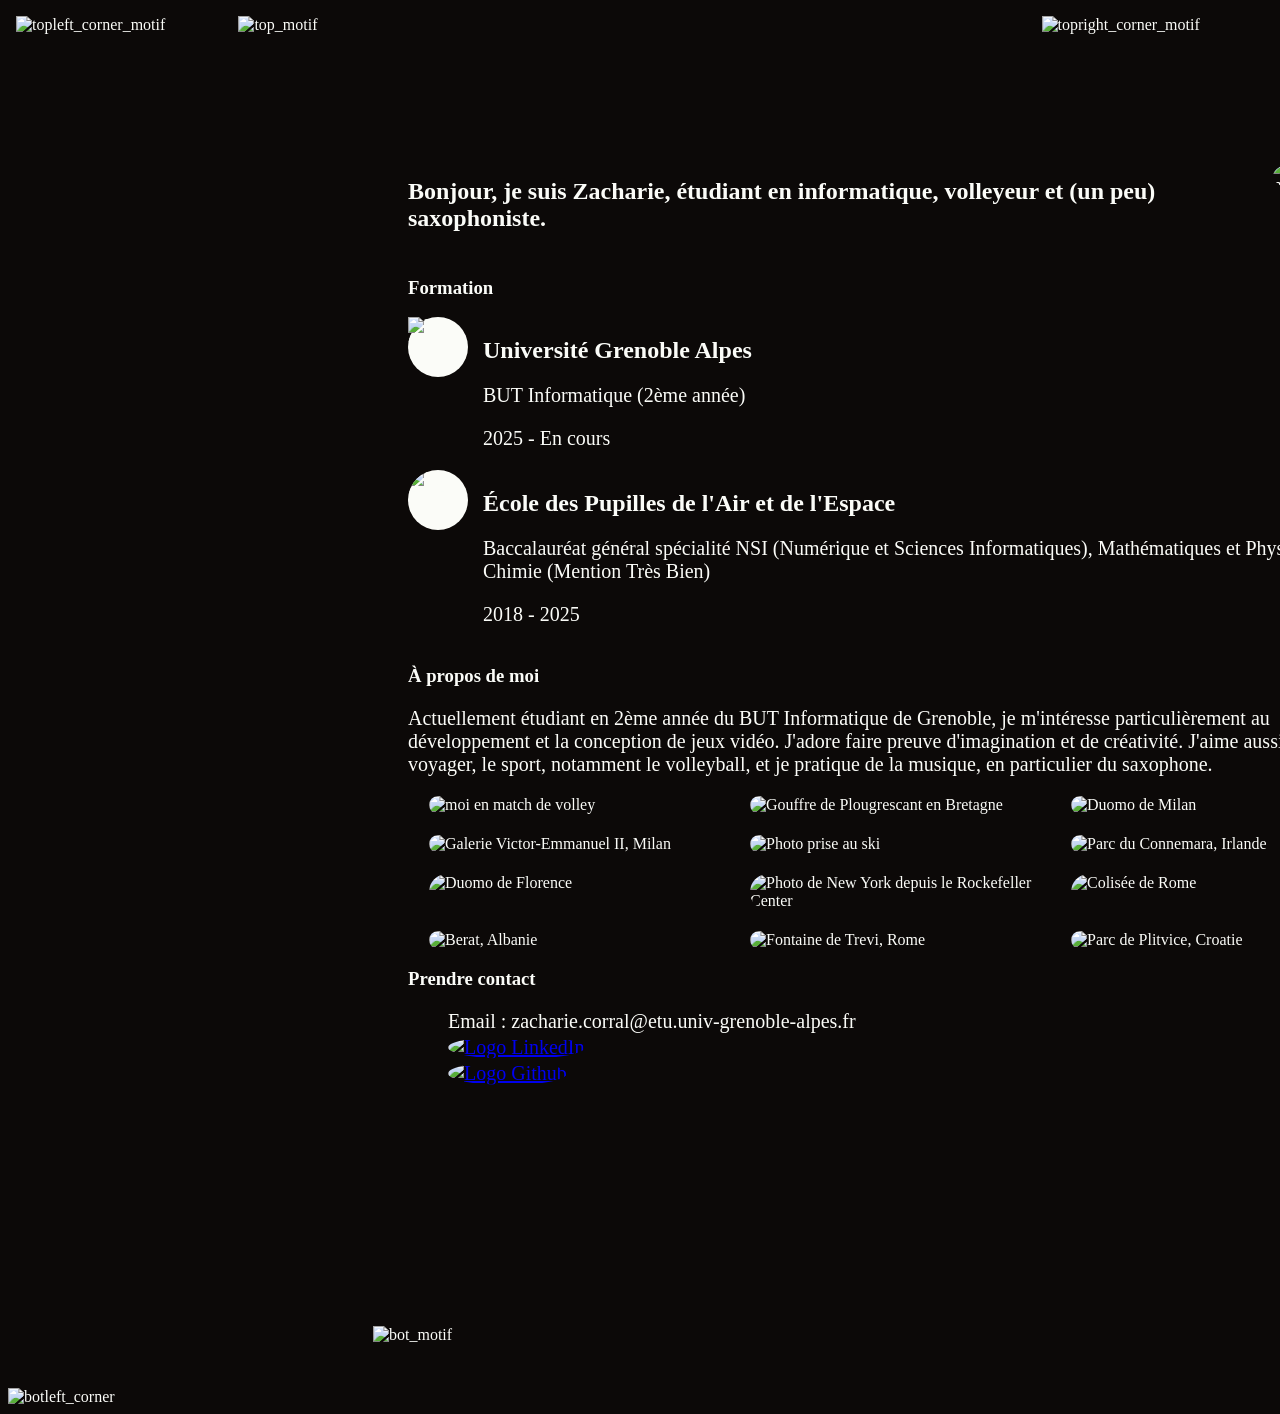
==== portfolio_accueil.html @ 8ca2fd8a "Tous le portfolio sauf la page avec la grille de projet Faut re-remplir la page de grille de projet " ====
<!DOCTYPE html>
<html>
    <head>
        <meta charset="UTF-8">
        <title>Portfolio Zacharie Corral</title>
        <link rel="stylesheet" href="accueil.css">
        <link rel="stylesheet" href="https://fonts.googleapis.com/css2?family=Poppins:wght@400;600&display=swap">
        <link rel="stylesheet" href="https://cdnjs.cloudflare.com/ajax/libs/font-awesome/6.5.1/css/all.min.css">
    </head>
    <body>
        <nav>
            <img class="topleft_corner" src="images/topleft_corner.png" alt="topleft_corner_motif">
            <img class="top_motif" src="images/top_motif.png" alt="top_motif">
            <img class="topright_corner" src="images/topright_corner.png" alt="topright_corner_motif">
        </nav>

        <main>
            <article>
                <div class="present">
                    <div class="present_txt">
                        <h1>Bonjour, je suis Zacharie, étudiant en informatique, volleyeur et (un peu) saxophoniste.</h1>
                    </div>

                    <div class="present_img">
                        <img class="img_moi" src="images/photo_moi.png" alt="photo de moi">
                    </div>
                </div>
                
                <section class="formations">
                    <h1>Formation</h1>
                    <div class="forma">
                        <div class="logo">
                            <img class="iut2logo" src="images/iut2_logo.png" alt="logo iut2"> 
                        </div>

                        <div class="formatxt">
                            <h2>Université Grenoble Alpes</h2>
                            <p>BUT Informatique (2ème année)</p>
                            <p class="annee">2025 - En cours</p>
                        </div>
                    </div>

                    <div class="forma">
                        <div class="logo">
                            <img class="epalogo" src="images/EPA_logo.png" alt="logo EPAE"> 
                        </div>

                        <div class="formatxt">
                            <h2>École des Pupilles de l'Air et de l'Espace</h2>
                            <p>Baccalauréat général spécialité NSI (Numérique et Sciences Informatiques), Mathématiques et Physique-Chimie (Mention Très Bien)</p>
                            <p class="annee">2018 - 2025</p>
                        </div>
                    </div>
                </section>

                <section class="moi">
                    <h1>À propos de moi</h1>
                    <p>Actuellement étudiant en 2ème année du BUT Informatique de Grenoble, je m'intéresse particulièrement  
                        au développement et la conception de jeux vidéo. J'adore faire preuve d'imagination et de créativité.
                        J'aime aussi beaucoup voyager, le sport, notamment le volleyball, et je pratique de la musique, en particulier du saxophone.</p>
                </section>

                <section class="photos">
                    <img class="photo" src="images/volley.png" alt="moi en match de volley" title="moi en match de volley">
                    <img class="photo" src="images/gouffre_de_plougrescant_bretagne.png" alt="Gouffre de Plougrescant en Bretagne" title="Gouffre de Plougrescant en Bretagne">
                    <img class="photo" src="images/duomo_di_milano.png" alt="Duomo de Milan" title="Duomo de Milan">
                    <img class="photo" src="images/galerie_victor_emanuelII.png" alt="Galerie Victor-Emmanuel II, Milan" title="Galerie Victor-Emmanuel II, Milan">
                    <img class="photo" src="images/ski.png" alt="Photo prise au ski" title="Photo prise au ski">
                    <img class="photo" src="images/connemara_irlande.png" alt="Parc du Connemara, Irlande" title="Parc du Connemara, Irlande">
                    <img class="photo" src="images/duomo_florence.png" alt="Duomo de Florence" title="Duomo de Florence"> 
                    <img class="photo" src="images/newyork.png" alt="Photo de New York depuis le Rockefeller Center" title="New York">
                    <img class="photo" src="images/colisee.png" alt="Colisée de Rome" title="Colisée de Rome">
                    <img class="photo" src="images/berat_albanie.png" alt="Berat, Albanie" title="Berat, Albanie">
                    <img class="photo" src="images/fontaine_de_trevi.png" alt="Fontaine de Trevi, Rome" title="Fontaine de Trevi, Rome">
                    <img class="photo" src="images/plitvice_croatie.png" alt="Parc de Plitvice, Croatie" title="Parc de Plitvice, Croatie">
                </section>

                <section class="contact">
                    <h1>Prendre contact</h1>
                    <ul>
                        <li>Email : zacharie.corral@etu.univ-grenoble-alpes.fr</li>
                        <li><a href="https://www.linkedin.com/in/zacharie-corral-5a66a73b1/"><img class="linkedin" src="images/linkedinlogo.png" alt="Logo LinkedIn"></a></li>
                        <li><a href="https://www.github.com/Zac-harie"><img class="github" src="images/githublogo.png" alt="Logo Github"></a></li>
                    </ul>
                </section>
            </article>
            
            <aside>
                <div class="side">
                    <a class="projlink" href="portfolio_projets.html"><h1>Projets</h1></a>
                    <a href="portfolio_projets.html"><img class="right_arrow" src="images/rightside_arrow.png" alt="right_arrow"></a>
                </div>
            </aside>
        </main>

        <footer>
            <img class="botleft_corner" src="images/botleft_corner.png" alt="botleft_corner">
            <img class="bot_motif" src="images/bot_motif.png" alt="bot_motif">
            <img class="botright_corner" src="images/botright_corner.png" alt="botright_corner">
        </footer>

    </body>
</html>
---- accueil.css ----
body{
    background-color: #0c0908;
    color: #fbfcf8;
    font-family:Perpetua;
}

nav {
    display: flex;
    justify-content: space-between; 
    align-items: flex-start;    
    height: 150px;
    width: 100%;               
    max-width: 1904px;           
    margin: 0 auto;            
    padding-top: 8px;          
    box-sizing: border-box;
}

.topleft_corner {
    width: 350px;
    margin-left: 8px;
}

.top_motif {
    flex-grow: 1;                 
    max-width: 1076px;            
    width: 100%;                  
    object-fit: contain;       
}

.topright_corner {
    width: 350px;
    margin-right: 8px;
}

main{
    display: flex;
    column-gap: 100px;
    margin-left: 400px;
}

.present{
    display: flex;
    height: 100px;
}

.img_moi{
    height: 150px;
    border-radius: 50%;
}

p, ul{
    font-size:20px;
}

ul {
    list-style: none;
}

ul img {
    width : 30px;
    margin-top: 3px;
    border-radius: 50%;
    transition: transform .2s;
}

ul img:hover{
    transform: scale(1.2);
    filter: drop-shadow(0 0 5px #e0e0dd);
}

.forma{
    display: flex;
    column-gap: 15px;
}

.logo{
    display: flex;
    background-color: #fbfcf8;
    height: 60px;
    width: 60px;
    border-radius: 50% ;
}

.iut2logo{
    height: 60px;
    width: 60px;
}

.epalogo{
    height: 60px;
    width: 60px;
    border-radius: 50%;
}

.photos{
    display: grid;
    grid-template-columns: 300px 300px 300px;
    padding-left: 21px;
    gap: 21px;
}

.photo{
    width: 300px;
    border-radius: 40px;
}

aside{
    min-width: 250px;
    max-height: 700px;
    display: flex;
    justify-content: space-between;
    align-items: center;
    position: sticky;
    top: 158px;
}

.side{
    display: flex;
    width: 250px;
    align-items: center;
    justify-content: space-between;

}

.right_arrow{
    width: 118px;
    height: 221px;
    transition: transform .2s;
}

.right_arrow:hover{
    filter: drop-shadow(0 0 5px #e0e0dd);
    transform: scale(1.2);
}

.projlink{
    color: #fbfcf8;
    text-decoration: none;
    transition: transform .2s;
}

.projlink:hover{
    transform: scale(1.2);
    text-shadow: 0 0 8px #e0e0dd;
}

footer{
    display: flex;
    justify-content: space-between;
    align-items: flex-end;
    height:301px;
    width: 1904px;
}

.bot_motif{
    width: 1174px;
    height: 80px;
}

.botleft_corner{
    width: 350px;
}

.botright_corner{
    width: 350px;
}

@media screen and (max-width: 768px) {
    .topleft_corner, .topright_corner, .botleft_corner, .botright_corner, .bot_motif {
        display: none !important;
    }

    body {
        overflow-x: hidden; 
    }

    nav, footer {
        flex-direction: column;
        align-items: center;
        gap: 15px;
        height: auto;
    }

    .top_motif {
        width: 100%;
        height: auto;
        position: static; 
    }

    main {
        margin-left: 0; 
        flex-direction: column;
        padding: 20px;
        column-gap: 0;
        row-gap: 30px;
        display: flex; 
    }

    aside {
        position: static;
        max-height: none;
        min-width: 100%;
        justify-content: center;
        margin-top: 10px;
        margin-bottom: 20px;
        order: -1; 
    }

    .present{
        height: 200px;
    }

    .side {
        width: 100%;
        max-width: 300px;
        justify-content: space-around;
    }

    .right_arrow {
        width: 60px;
        height: auto;
    }

    .photos {
        grid-template-columns: 1fr; 
        justify-content: center;
        padding-left: 0;
    }

    .photo {
        width: 100%;
        max-width: 300px;
        margin: 0 auto;
    }
}
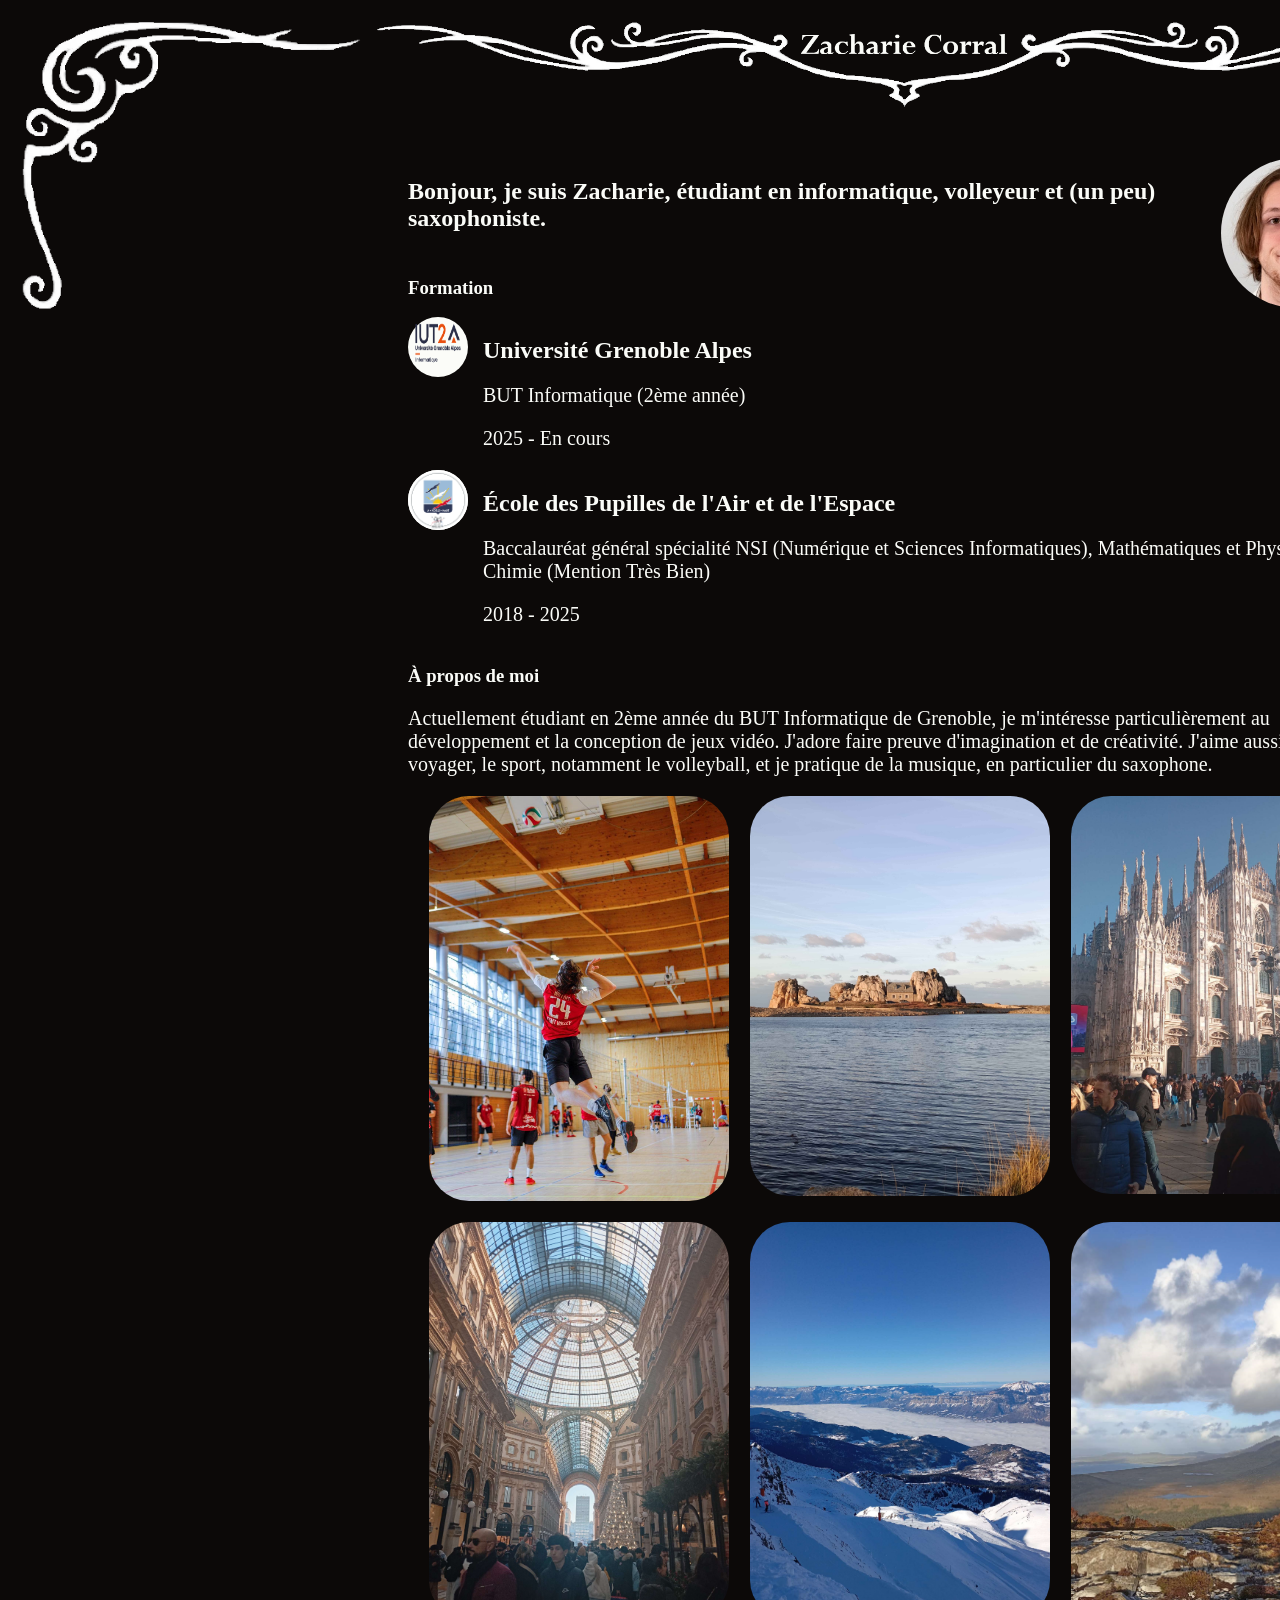
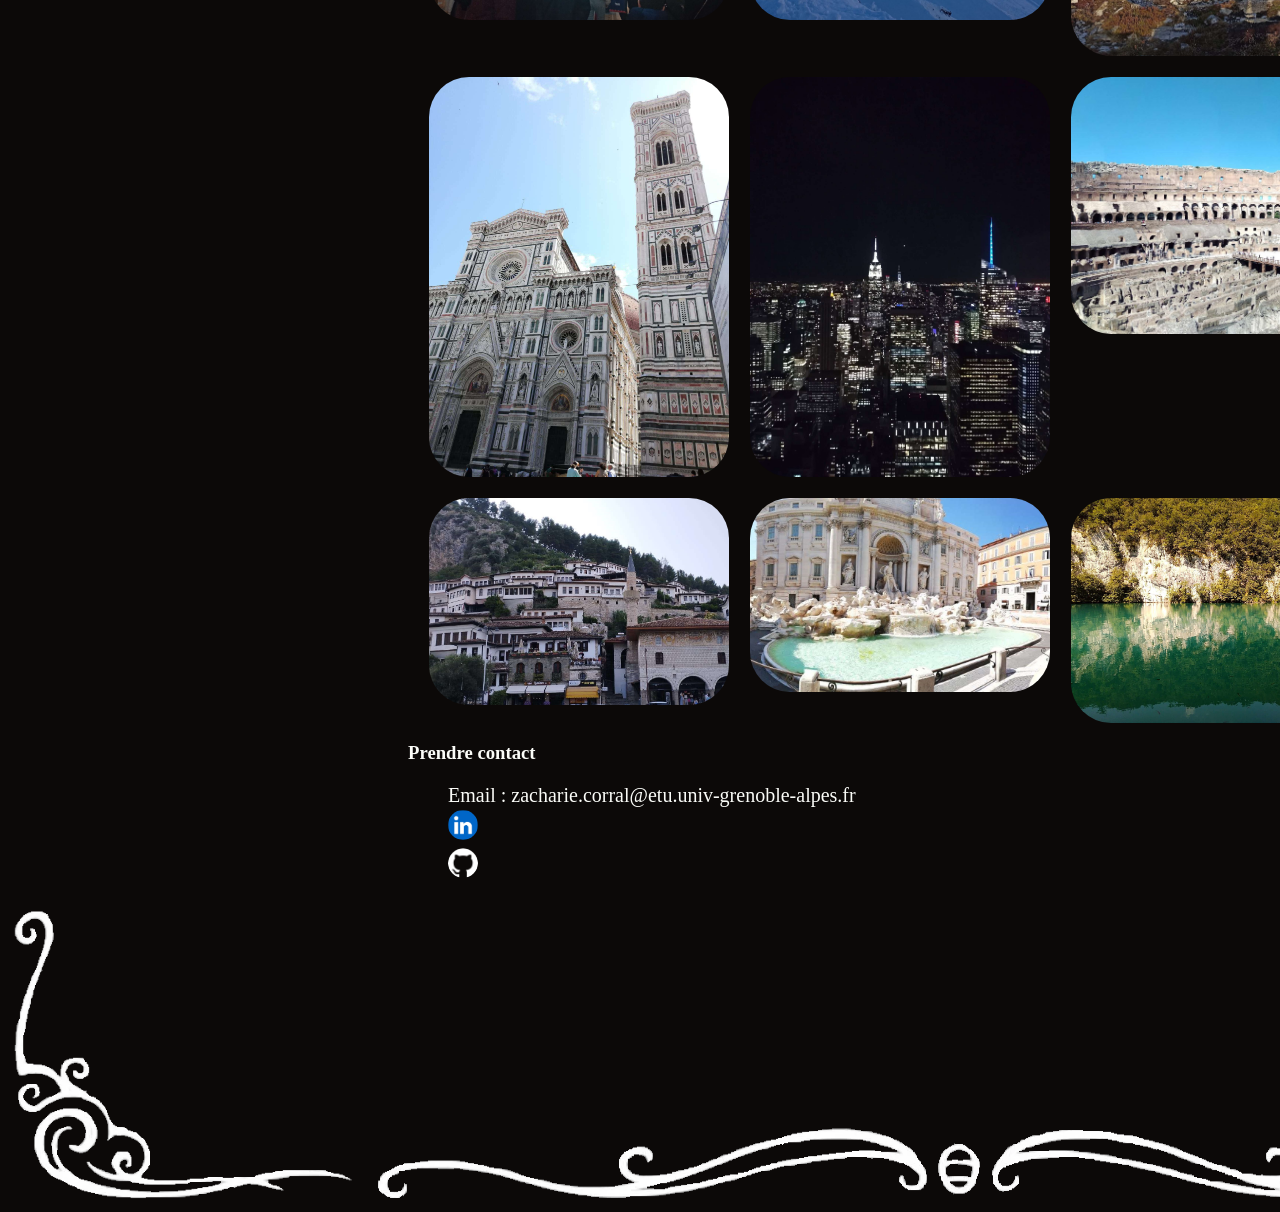
==== commit e47387e1: "ajout lien git sur les projets + changement transfo lien contact" ====
--- a/portfolio_accueil.html
+++ b/portfolio_accueil.html
@@ -87,8 +87,8 @@
             
             <aside>
                 <div class="side">
-                    <a class="projlink" href="portfolio_projets.html"><h1>Projets</h1></a>
-                    <a href="portfolio_projets.html"><img class="right_arrow" src="images/rightside_arrow.png" alt="right_arrow"></a>
+                    <a class="projlink" href="portfolio_projetss.html"><h1>Projets</h1></a>
+                    <a href="portfolio_projetss.html"><img class="right_arrow" src="images/rightside_arrow.png" alt="right_arrow"></a>
                 </div>
             </aside>
         </main>
--- a/accueil.css
+++ b/accueil.css
@@ -66,7 +66,7 @@
 
 ul img:hover{
     transform: scale(1.2);
-    filter: drop-shadow(0 0 5px #e0e0dd);
+    box-shadow: 0 0 8px #e0e0dd;
 }
 
 .forma{
@@ -126,6 +126,7 @@
 .right_arrow{
     width: 118px;
     height: 221px;
+    border-radius: 50%;
     transition: transform .2s;
 }
 
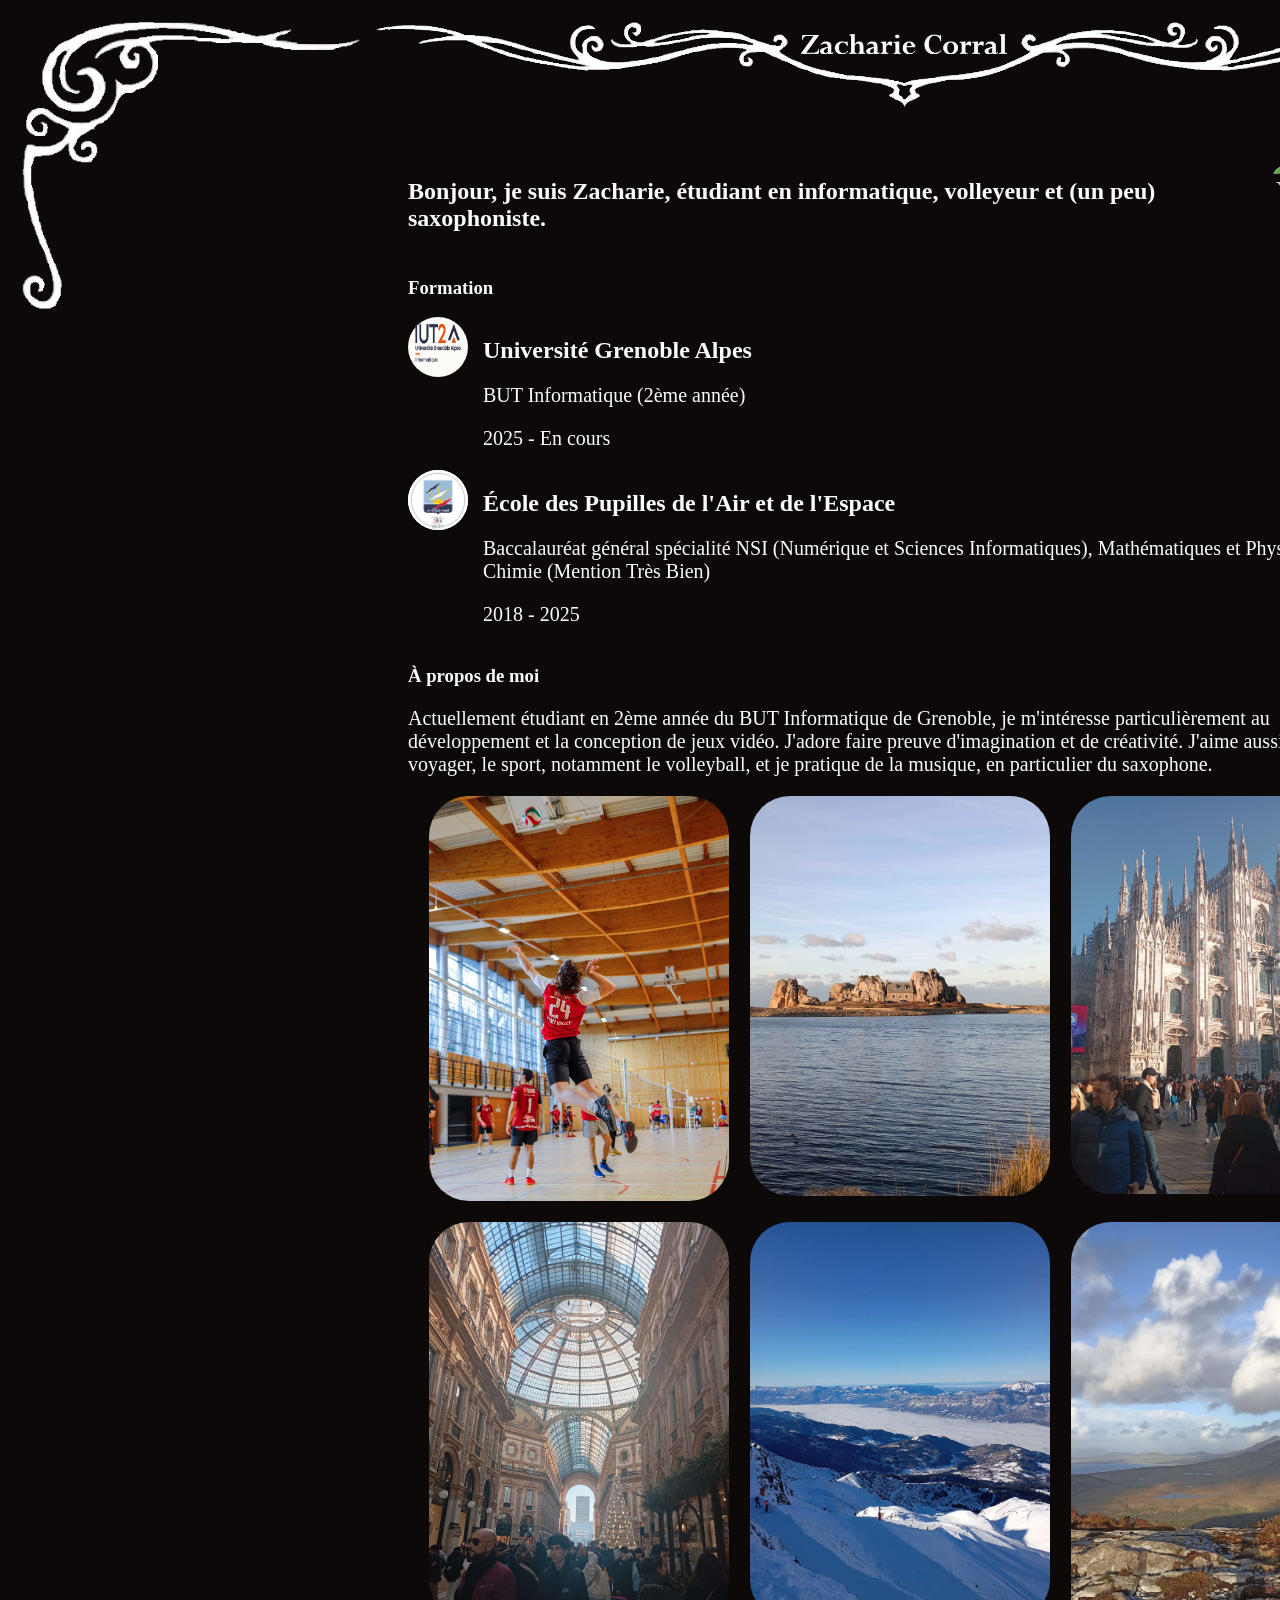
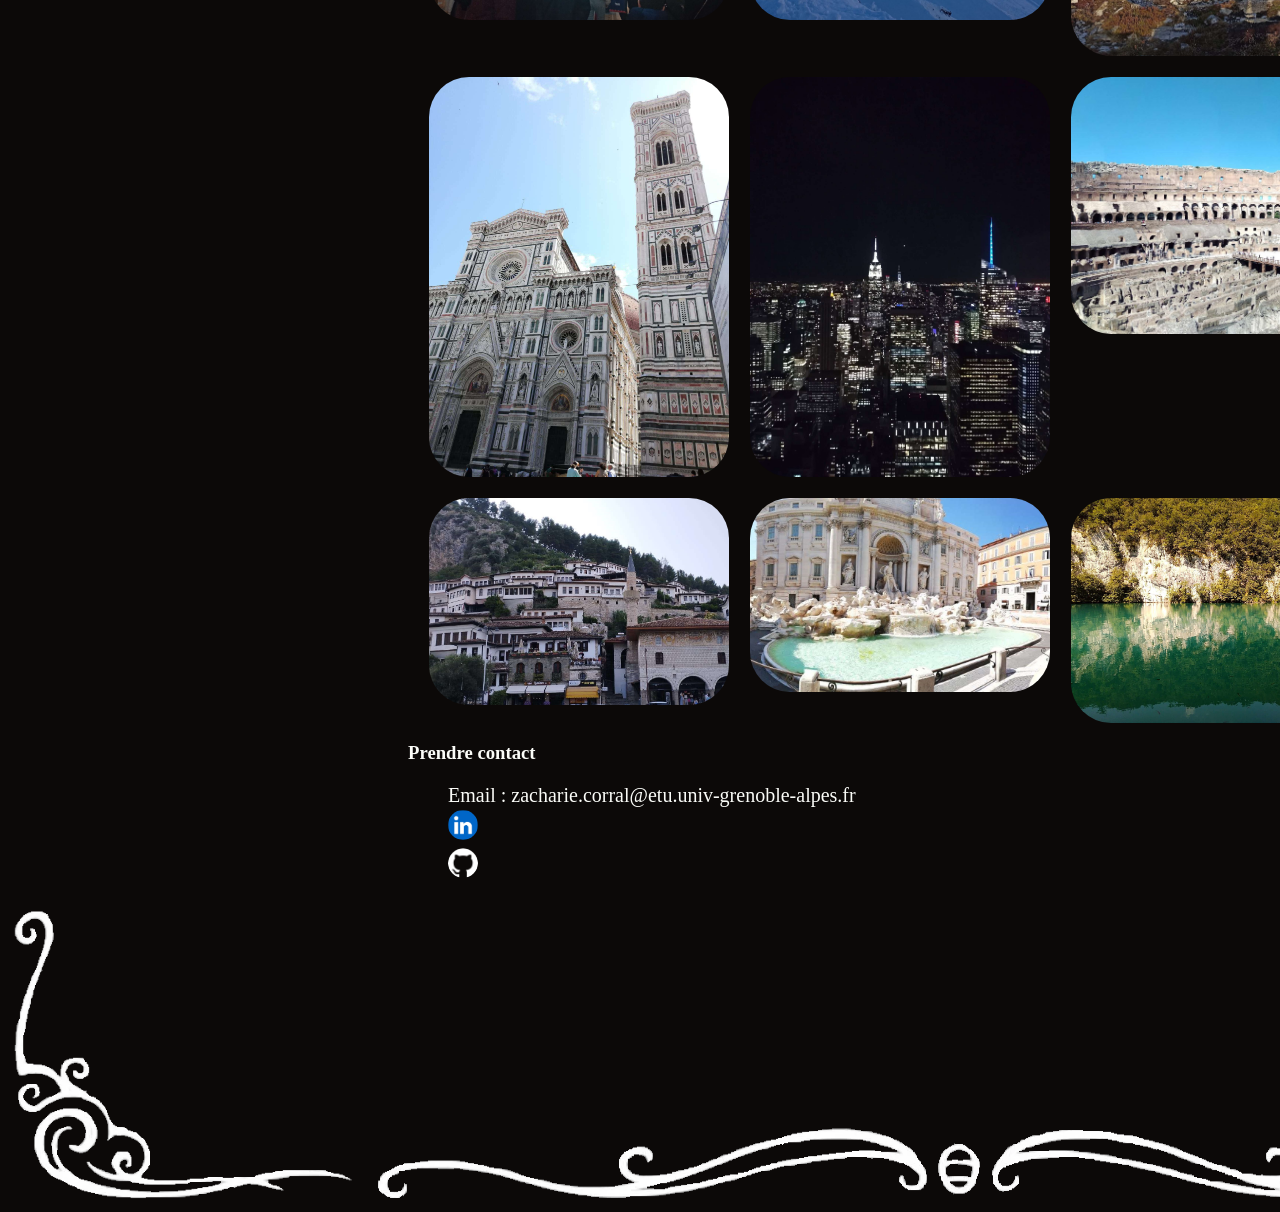
==== commit 9d116e00: "Ajout effet slide + modifs mineures" ====
--- a/portfolio_accueil.html
+++ b/portfolio_accueil.html
@@ -6,6 +6,28 @@
         <link rel="stylesheet" href="accueil.css">
         <link rel="stylesheet" href="https://fonts.googleapis.com/css2?family=Poppins:wght@400;600&display=swap">
         <link rel="stylesheet" href="https://cdnjs.cloudflare.com/ajax/libs/font-awesome/6.5.1/css/all.min.css">
+        <script type="module">
+            import Swup from 'https://unpkg.com/swup@4?module';
+            import SwupSlideTheme from 'https://unpkg.com/@swup/slide-theme@2?module';
+            import SwupHeadPlugin from 'https://unpkg.com/@swup/head-plugin@2?module';
+
+            const swup = new Swup({
+                plugins: [
+                    new SwupSlideTheme(),
+                    new SwupHeadPlugin()
+                ]
+            });
+
+            swup.hooks.on('visit:start', (visit) => {
+                const html = document.documentElement;
+                const dir = visit.trigger.el?.dataset.swupAnimation;
+
+                html.classList.remove('slide-left', 'slide-right');
+                if (dir === 'left' || dir === 'right') {
+                    html.classList.add(`slide-${dir}`);
+                }
+            });
+        </script>
     </head>
     <body>
         <nav>
@@ -14,7 +36,8 @@
             <img class="topright_corner" src="images/topright_corner.png" alt="topright_corner_motif">
         </nav>
 
-        <main>
+        <div id="swup" class="transition-slide">
+            <main>
             <article>
                 <div class="present">
                     <div class="present_txt">
@@ -22,7 +45,7 @@
                     </div>
 
                     <div class="present_img">
-                        <img class="img_moi" src="images/photo_moi.png" alt="photo de moi">
+                        <img class="img_moi" src="images/photo_moi.jpg" alt="photo de moi">
                     </div>
                 </div>
                 
@@ -87,17 +110,17 @@
             
             <aside>
                 <div class="side">
-                    <a class="projlink" href="portfolio_projetss.html"><h1>Projets</h1></a>
-                    <a href="portfolio_projetss.html"><img class="right_arrow" src="images/rightside_arrow.png" alt="right_arrow"></a>
+                    <a class="projlink" href="portfolio_projets.html" data-swup-animation="right"><h1>Projets</h1></a>
+                    <a href="portfolio_projets.html" data-swup-animation="right"><img class="right_arrow" src="images/rightside_arrow.png" alt="right_arrow"></a>
                 </div>
             </aside>
         </main>
+        </div>
 
         <footer>
             <img class="botleft_corner" src="images/botleft_corner.png" alt="botleft_corner">
             <img class="bot_motif" src="images/bot_motif.png" alt="bot_motif">
             <img class="botright_corner" src="images/botright_corner.png" alt="botright_corner">
         </footer>
-
     </body>
-</html>+</html>
--- a/accueil.css
+++ b/accueil.css
@@ -1,7 +1,34 @@
+/* === TRANSITION VERS LA DROITE (l'ancienne sort à gauche, la nouvelle arrive de la droite) === */
+html.slide-right.is-changing #swup.transition-slide {
+    transition: transform 0.4s ease, opacity 0.4s ease;
+}
+html.slide-right.is-animating #swup.transition-slide {
+    opacity: 0;
+    transform: translateX(80px);
+}
+html.slide-right.is-leaving #swup.transition-slide {
+    opacity: 0;
+    transform: translateX(-80px);
+}
+
+/* === TRANSITION VERS LA GAUCHE (l'ancienne sort à droite, la nouvelle arrive de la gauche) === */
+html.slide-left.is-changing #swup.transition-slide {
+    transition: transform 0.4s ease, opacity 0.4s ease;
+}
+html.slide-left.is-animating #swup.transition-slide {
+    opacity: 0;
+    transform: translateX(-80px);
+}
+html.slide-left.is-leaving #swup.transition-slide {
+    opacity: 0;
+    transform: translateX(80px);
+}
+
 body{
     background-color: #0c0908;
     color: #fbfcf8;
     font-family:Perpetua;
+    overflow-x:hidden;
 }
 
 nav {
@@ -66,7 +93,7 @@
 
 ul img:hover{
     transform: scale(1.2);
-    box-shadow: 0 0 8px #e0e0dd;
+    filter: drop-shadow(0 0 5px #e0e0dd);
 }
 
 .forma{
@@ -234,4 +261,4 @@
         max-width: 300px;
         margin: 0 auto;
     }
-}+}
